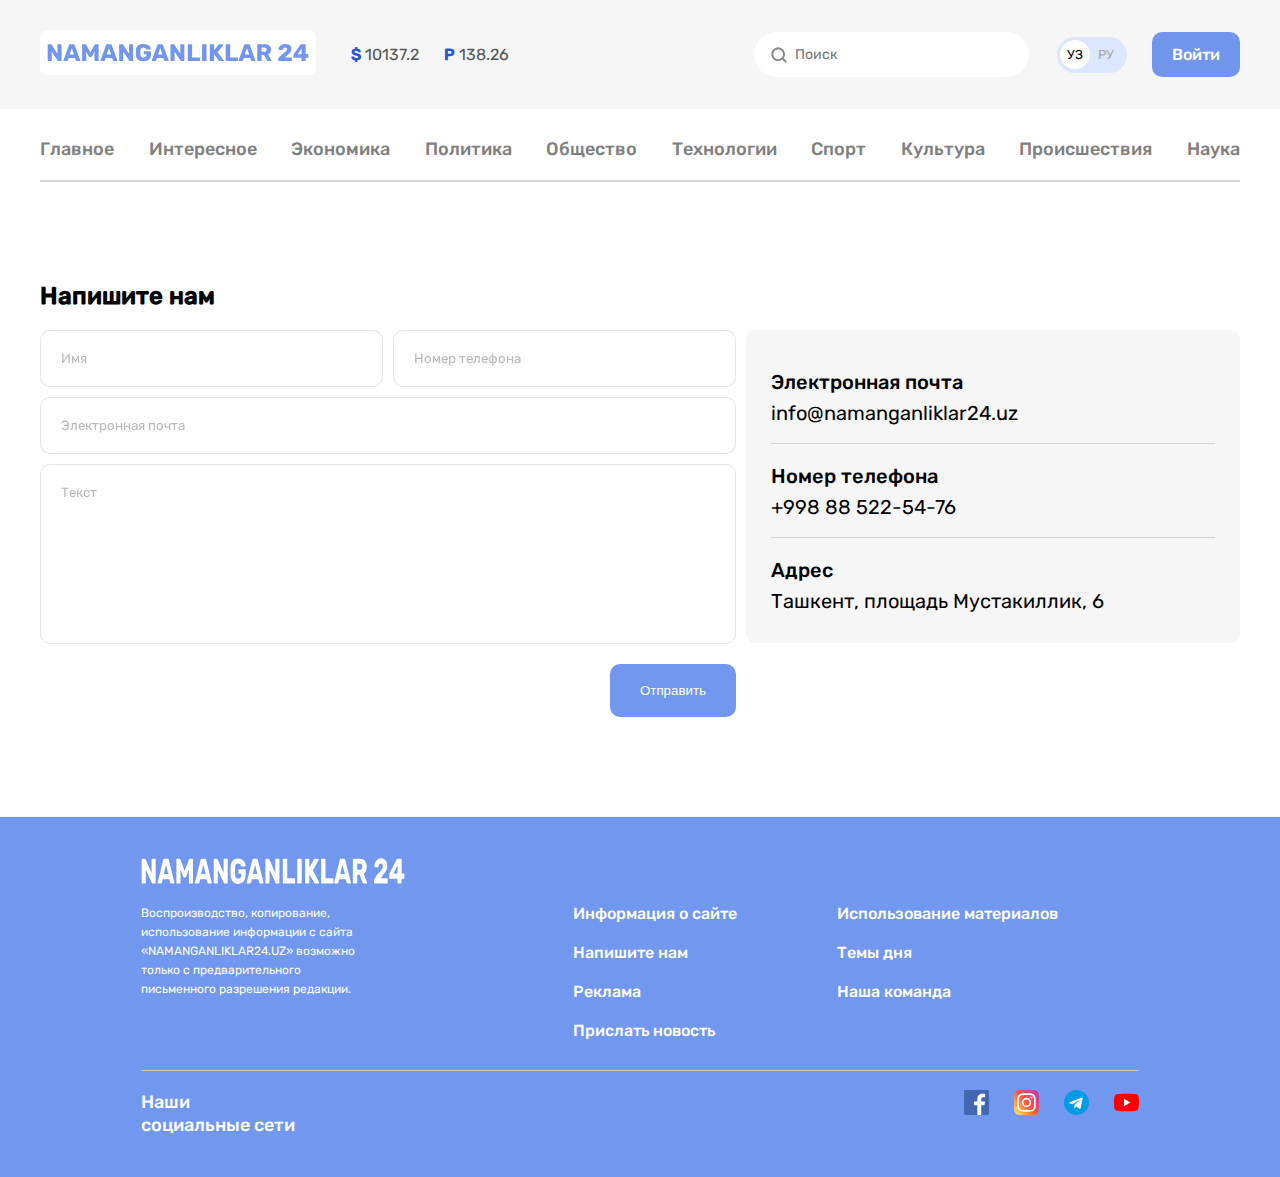
==== pagefour.html @ 18237207 "add html vs css" ====
<!DOCTYPE html>
<html lang="en">
<head>
  <meta charset="UTF-8">
  <meta http-equiv="X-UA-Compatible" content="IE=edge">
  <meta name="viewport" content="width=device-width, initial-scale=1.0">
  <link rel="stylesheet" href="./main.css">
  <title>pagefour</title>
</head>
<body>
  <!-- start heider -->
  <header class="site-header">
    <div class="header__box">
      <div class="container">
        <div class="namanganliklar__box">
          <a class="logotip__link" href="./index.html"><img class="logotip__img" src="./images/NAMANGANLIKLAR24.svg" width="276" height="45" alt="NAMANGANLIKLAR24"></a>
        
        <ul class="money__list">
          <li class="money__item money__item__add">
            <span class="money">$ </span>10137.2
          </li>
          <li class="money__item">
            <span class="money">P </span>138.26
          </li>
        </ul>
        <form class="search__box" action="https://echo.htmlacademy.ru/" method="get">
          <input class="form__input" type="search" name="search__site" aria-label="search" placeholder="Поиск">
        </form>
        <div class="language__box">
          <span class="uz">УЗ</span>
          <span class="ru">РУ</span>
        </div>
        <a class="botton__link" href="#">Войти</a>
        <!-- <button class="site__button" type="submit">Войти</button> -->
        </div>
      </div>
    </div>
    <div class="container">
      <nav class="navigation">
        <ul class="list">
          <li class="item">
            <a class="item__link" href="./index.html">Главное</a>
          </li>
          <li class="item">
            <a class="item__link" href="./pagetwo.html">Интересное</a>
          </li>
          <li class="item">
            <a class="item__link" href="#">Экономика</a>
          </li>
          <li class="item">
            <a class="item__link" href="#">Политика</a>
          </li>
          <li class="item">
            <a class="item__link" href="#">Общество</a>
          </li>
          <li class="item">
            <a class="item__link" href="./pagethere.html">Технологии</a>
          </li>
          <li class="item">
            <a class="item__link" href="#">Спорт</a>
          </li>
          <li class="item">
            <a class="item__link" href="#">Культура</a>
          </li>
          <li class="item">
            <a class="item__link" href="#">Происшествия</a>
          </li>
          <li class="item">
            <a class="item__link" href="#">Наука</a>
          </li>
        </ul>
        <hr class="site__hr">
      </nav>
    </div>
  </header>
  <!-- end heider -->
  <!-- start main  -->
  <main class="site__main">
    <!-- start section  -->
    <section class="site__section">
      <div class="container">
      <h1 class="site__title__h">site form</h1>
      <h2 class="site__title__h">site adres</h2>
      <h3 class="box__form__title">Напишите нам</h3>
      <div class="box__form">
        <form class="site__form" action="https://echo.htmlacademy.ru/" method="post">
          <input class="input__text" type="text" name="text__name" aria-label="name" placeholder="Имя" required>
          <input class="input__tel" type="tel" name="number__phone" aria-label="enter your number" placeholder="Номер телефона" required>
          <input class="input__email" type="email" name="email__site" aria-label="insertion of the Gmail" placeholder="Электронная почта" required>
          <textarea class="site__textarea" name="text__site" aria-label="enter a comment" placeholder="Текст"></textarea>
          <button class="site__button" type="submit">Отправить</button>
        </form>
        <ul class="form__list">
          <li class="form__item">
            <p class="form__item__text">Электронная почта</p>
            <a class="form__link" href="mailto:info@namanganliklar24.uz">info@namanganliklar24.uz</a>
          </li>
          <li class="form__item">
            <p class="form__item__text">Номер телефона</p> 
            <a class="form__link" href="tel:998885225476">+998 88 522-54-76</a>
          </li>
          <li class="form__item form__item__add">
            <p class="form__item__text">Адрес</p> 
            <a class="form__link form__link__add" href="https://goo.gl/maps/HYbH9EAdqCLyphsW8">Ташкент, площадь Мустакиллик, 6 </a>
          </li>
        </ul>
      </div>
      </div>
    </section>
    <!-- end section  -->
  </main>
  <!-- end main  -->
  <!-- start footer -->
<footer class="site__footer">
  <div class="container">
    <div class="footer__box">
      <img class="footer__img" src="./images/logo2.svg" width="264" height="28" alt="logotip">
      <div class="logotip__box">
      <div class="boxx">
        <p class="footer__logotip__text">Воспроизводство, копирование, использование информации с сайта «NAMANGANLIKLAR24.UZ» возможно только с предварительного письменного разрешения редакции.</p>
      </div>
      <ul class="footer__the__list">
        <li class="footer__the__item">Информация о сайте</li>
        <li class="footer__the__item">Напишите нам</li>
        <li class="footer__the__item">Реклама</li>
        <li class="footer__the__item add">Прислать новость</li>
      </ul>
      <ul class="footer__theme__list">
        <li class="footer__theme__item">Использование материалов</li>
        <li class="footer__theme__item">Темы дня</li>
        <li class="footer__theme__item item__add">Наша команда</li>
      </ul>
    </div>
    
    <!-- <hr class="footer__hr"> -->
    <div class="logotip__footer">
      <di class="footer__text__boxx">
        <p class="footer__text">Наши социальные сети</p>
      </di>
      <ul class="logotip__list">
        <li class="logotip__item">
          <a class="logotip__item__ling__footer" href="#">
            <img class="logotip__item__img__footer" src="./images/facebook2.svg" width="25" height="25" alt="facebook">
          </a>
        </li>
        <li class="logotip__item">
          <a class="logotip__item__ling__footer" href="#">
            <img class="logotip__item__img__footer" src="./images/instagram2.svg" width="25" height="25" alt="instagram">
          </a>
        </li>
        <li class="logotip__item">
          <a class="logotip__item__ling__footer" href="#">
            <img class="logotip__item__img__footer" src="./images/telegram2.svg" width="25" height="25" alt="telegram">
          </a>
        </li>
        <li class="logotip__item logotip__item__add">
          <a class="logotip__item__ling__footer" href="#">
            <img class="logotip__item__img__footer" src="./images/youtube2.svg" width="25" height="25" alt="you tube">
          </a>
        </li>
      </ul>
    </div>
    </div>
  </div>
</footer>
<!-- end footer -->
  
</body>
</html>
---- main.css ----
@font-face {
  font-family: "Rubik";
  font-weight: 400;
  font-display: swap;
  src: url("./fonts/rubik-v26-cyrillic_latin-regular.woff2") format("woff2"),
       url("./fonts/rubik-v26-cyrillic_latin-regular.woff") format("woff");
}
@font-face {
  font-family: "Rubik";
  font-weight: 500;
  font-display: swap;
  src: url("./fonts/rubik-v26-cyrillic_latin-500.woff2") format("woff2"),
       url("./fonts/rubik-v26-cyrillic_latin-500.woff") format("woff");
}

* {
  box-sizing: border-box;
}
body {
  font-family: "Rubik","Arial", sans-serif;
  font-weight: 500;
  margin: 0;
}
/* start header */
.site-header {
  padding-bottom: 40px;
}
.header__box {
  margin-bottom: 30px;
  padding: 30px 0;
  background-color: #F6F6F6;
}
.container {
  width: 1240px;
  margin-right: auto;
  margin-left: auto;
  padding-right: 20px;
  padding-left: 20px;
}
.namanganliklar__box {
  display: flex;
  align-items: center;
}
.logotip__link {
  margin-right: 35px;
}
.money__list {
  display: flex;
  margin-top: 0;
  margin-right: auto;
  margin-bottom: 0;
  padding-left: 0;
  list-style: none;
}
.money__item {
  font-weight: 400;
  line-height: 19px;
  color: #555555;
}
.money__item__add {
  margin-right: 25px;
}
.money {
  font-weight: 700;
  line-height: 19px;
  color: #2959CE;
}
.search__box {
  margin-right: 28px;
  /* display: flex; */
  /* align-items: center; */
  /* margin-right: 25px; */
  /* padding-top: 12px; */
  /* padding-right: 192px; */
  /* padding-bottom: 12px; */
  /* padding-left: 15px; */
  /* border-radius: 60px; */
  /* background-color: #fff; */
}
.form__input {
  width: 275px;
  /* height: 45px; */
  font-family: "Rubik", "Arial", sans-serif;
  font-style: normal;
  font-weight: 400;
  font-size: 14px;
  line-height: 17px;
  color: #8d8d8d;
  padding-top: 14px;
  padding-bottom: 14px;
  padding-left: 41px;
  border: none;
  background-image: url("./images/search.svg");
  background-position: 15px center;
  background-repeat: no-repeat;
  border-radius: 60px;
}
.search {
  font-weight: 400;
  font-size: 14px;
  line-height: 17px;
  color: #8D8D8D;
}
.language__box {
  width: 70px;
  height: 36px;
  display: flex;
  /* justify-content: center; */
  align-items: center;
  margin-right: 25px;
  border: 3px solid #DCE6FF;
  background-color: #DCE6FF;
  border-radius: 39px;
}
.uz {
  margin-right: 8px;
  padding-top: 7px;
  padding-right: 7px;
  padding-bottom: 7px;
  padding-left: 7px;
  font-weight: 400;
  font-size: 13px;
  line-height: 15px;
  background-color: #fff;
  border-radius: 50%;
}
.ru {
  font-weight: 400;
  font-size: 13px;
  line-height: 15px;
  color: #A6A6A6;
}
.botton__link {
  padding-top: 13px;
  padding-right: 20px;
  padding-bottom: 13px;
  padding-left: 20px;
  text-decoration: none;
  line-height: 19px;
  background-color: #7296EC;
  color: #fff;
  border-radius: 10px;
}
/* .site__button {
  line-height: 19px;
  color: #fff;
  padding-top: 13px;
  padding-right: 20px;
  padding-bottom: 13px;
  padding-left: 20px;
  background-color: #7296ec;
  border-radius: 10px;
  border: none;
} */
.navigation {
}
.list {
  display: flex;
  justify-content: space-between;
  margin-top: 0;
  margin-bottom: 20px;
  padding-left: 0;
}
.item {
  list-style: none;
}
.item__link {
  text-decoration: none;
  font-size: 18px;
  line-height: 21px;
  text-align: center;
  color: #7F7F7F;
}
.site__hr {
  margin-top: 0;
  margin-bottom: 0;
  border: 1px solid #D1D1D1;
}
/* end header */

/* start aside */
.site__aside {
}
/* end aside */

/* start section */
.section__news {
  padding-top: 50px;
  padding-bottom: 60px;
}
.site__title {
  position: absolute;
  width: 1px;
  height: 1px;
  margin: -1px;
  padding: 0;
  overflow: hidden;
  border: 0;
  clip: rect(0 0 0 0)
}
.site__news__title {
  position: absolute;
  width: 1px;
  height: 1px;
  margin: -1px;
  padding: 0;
  overflow: hidden;
  border: 0;
  clip: rect(0 0 0 0)
}
.news__list {
  display: flex;
  flex-wrap: wrap;
  justify-content: space-between;
  margin-top: 0;
  margin-bottom: 0;
  padding-left: 0;
}
.news__item {
  padding-top: 20px;
  padding-right: 18px;
  padding-bottom: 15px;
  padding-left: 17px;
  list-style: none;
  background-color: #f6f6f6;
  border-radius: 15px;
}
.news__add {
  margin-bottom: 10px;
}
.site__shooting {
  text-decoration: none;
}
.news__box {
  width: 360px;
  margin-bottom: 15px;
}
.box__tu {
  margin-bottom: 40px;
}
.news__title {
  margin-top: 0;
  margin-bottom: 10px;
  font-size: 20px;
  line-height: 26px;
  color: #000;
}
.news__text {
  margin-top: 0;
  margin-bottom: 0;
  font-weight: 400;
  font-size: 16px;
  line-height: 22px;
  color: #4A4B4C;

}
.news__img {
  margin-bottom: 15px;
}
.advertising__box {
  display: flex;
  align-items: center;
}
.advertising__img {
  margin-right: 10px;
}
.advertising__text {
  margin-right: 5px;
  font-weight: 400;
  font-size: 12px;
  line-height: 14px;
  color: #5E5F61;

}
.datetime {
  font-weight: 400;
  font-size: 12px;
  line-height: 14px;
  color: #5E5F61;

}
/* end section */

/* start article */
.site__article {
  padding-bottom: 60px;
}
.connection__box {
  width: 1050px;
  height: 100px;
  display: flex;
  justify-content: space-between;
  align-items: center;
  margin-right: auto;
  margin-left: auto;
  padding-right: 71px;
  padding-left: 29px;
  background: url("./images/bacground.png");
  background-repeat: no-repeat;
}
.connection__tu {
  width: 404px;
}
.connection {
  margin-top: 0;
  margin-bottom: 0;
  font-size: 20px;
  line-height: 26px;
}
.connection__link {
  padding-top: 13px;
  padding-right: 30px;
  padding-bottom: 13px;
  padding-left: 30px;
  text-decoration: none;
  font-size: 20px;
  line-height: 24px;
  background-color: #f78b3b;
  border-radius: 10px;
  color: #fff;
}
/* end article */

/* start section */
.World {
}
.add__world {
  padding-top: 50px;
}
.World__box {
  padding-bottom: 100px;
}
.World__title__texts {
  font-size: 24px;
  line-height: 28px;
  margin-top: 0;
  margin-bottom: 20px;
}
.list__box {
  display: flex;
  justify-content: space-between;
  margin-bottom: 17px;
}
.world__list {
  margin-top: 0;
  margin-bottom: 0;
  padding-left: 0;
}
.world__item {
  width: 797px;
  display: flex;
  margin-bottom: 10px;
  padding-top: 20px;
  padding-right: 20px;
  padding-bottom: 20px;
  padding-left: 17px;
  list-style: none;
  background: #f6f6f6;
  border-radius: 15px;
}
.world__item__add {
  margin-bottom: 0;
}
.world__items__link {
  display: block;
  text-decoration: none;
  color: #000;
}
.world__img {
  margin-right: 15px;
}
.message__box {
  width: 535px;
}
.message__title {
  margin-top: 0;
  margin-bottom: 10px;
  font-size: 20px;
  line-height: 26px;
}
.message__text {
  margin-top: 0;
  margin-bottom: 17px;
  font-weight: 400;
  line-height: 22px;
  color: #4a4b4c;
}
.logotips__box {
  display: flex;
  align-items: center;
}
.logotip__images {
  margin-right: 10px;
}
.logotips__span {
  font-weight: 400;
  font-size: 12px;
  line-height: 14px;
  color: #5E5F61;
}
.datetime {
  margin-left: 4px;
}
.Main__page__box {
}
.page__box {
  width: 393px;
  margin-bottom: 10px;
  padding-top: 20px;
  padding-right: 2px;
  /* padding-bottom: 25px; */
  padding-left: 17px;
  background: #F6F6F6;
  border-radius: 15px;
}
.main__page__box__link {
  text-decoration: none;
}
.page__title {
  margin-top: 0;
  margin-bottom: 25px;
  font-size: 24px;
  line-height: 28px;
  color: #000;
}
.page__list {
  margin-top: 0;
  margin-bottom: 10px;
  padding-left: 0;
}
.page__item {
  list-style: none;
  margin-bottom: 20px;
}
.page__item__add {
  margin-bottom: 0;
}
.page__item__link {
  text-decoration: none;
}
.title__box__text {
  margin-top: 0;
  margin-bottom: 8px;
  font-size: 18px;
  line-height: 24px;
  color: #000;
}
.datetime__box {
  margin-bottom: 20px;
}
.datetime__box__add {
  margin-bottom: 0;
}
.site__hr {
  border: 1px solid #d2d2d2;
  color: #d2d2d2;
}
.datetime__span {
  font-weight: 400;
  font-size: 13px;
  line-height: 15px;
  color: #5e5f61;
}
.datetime__main {
  font-weight: 400;
  font-size: 13px;
  line-height: 15px;
  color: #5e5f61;
}
.aside__olmos {
}
.olmos__link {
}
.olmos__img {
}
.next__link__box {
  width: 797px;
  display: flex;
  justify-content: center;
  padding-top: 17px;
  padding-bottom: 17px;
  background: #eaeaea;
  border-radius: 10px;
}
.next__link {
  text-decoration: none;
  line-height: 19px;
  color: #000;
}
/* end section */

/* start footer */
.site__footer {
  padding-top: 40px;
  padding-bottom: 40px;
  background-color: #7297ef;
}
.footer__box {
  width: 998px;
  margin-right: auto;
  margin-left: auto;
}
.footer__img {
  margin-bottom: 15px;
}
.logotip__box {
  display: flex;
  border-bottom: 1px solid #cecece;
}
.boxx {
  width: 229px;
  margin-right: 203px;
}
.footer__logotip__text {
  font-family: "Rubik", "Arial", sans-serif;
  font-weight: 400;
  font-size: 12px;
  line-height: 19px;
  margin-top: 0;
  margin-bottom: 0;
  color: #fff;
}
.footer__the__list {
  margin-top: 0;
  margin-right: 100px;
  margin-bottom: 0;
  padding-left: 0;
  list-style: none;
}
.footer__the__item {
  line-height: 19px;
  margin-bottom: 20px;
  color: #fff;
}
.footer__the__item__link {
  text-decoration: none;
  color: #fff;
}
.add {
  margin-bottom: 30px;
}
.footer__theme__list {
  margin-top: 0;
  margin-bottom: 0;
  padding-left: 0;
  list-style: none;
}
.footer__theme__item {
  line-height: 19px;
  margin-bottom: 20px;
  color: #fff;
}
.item__add {
  margin-bottom: 0;
}
.logotip__footer {
  display: flex;
  justify-content: space-between;
  align-items: center;
}
.footer__text__boxx {
  width: 161px;
  display: flex;
}
.footer__text {
  font-size: 18px;
  line-height: 23px;
  margin-top: 20px;
  margin-bottom: 0;
  color: #fff;
}
.logotip__list {
  display: flex;
  margin-top: 0;
  margin-bottom: 0;
  padding-left: 0;
}
.logotip__item {
  margin-right: 25px;
  list-style: none;
}
.logotip__item__add {
  margin-right: 0;
}
.logotip__item__ling__footer {
}
.logotip__item__img__footer {
}
/* end footer */


/* --/--/--/--/--/--/--/--/ */
.World {
  padding-bottom: 100px;
}
.world__box__pagethere {
}
.pagethere__box {
  display: flex;
  justify-content: space-between;
  margin-bottom: 60px;
}
.world__box__page {
  width: 797px;
  padding-bottom: 50px;
  border-bottom: 1px solid #d2d2d2;
}
.logotip__boxx {
  display: flex;
  align-items: center;
  margin-bottom: 30px;
}
.logotip__images {
}
.logotips__span {
}
.datetime {
}
.pagethere__title {
  margin-top: 0;
  margin-bottom: 20px;
  font-size: 26px;
  line-height: 36px;
}
.site__pagethere__img {
  margin-bottom: 25px;
}
.page__text {
  font-family: "Rubik", "Arial", sans-serif;
  font-weight: 400;
  font-size: 20px;
  line-height: 30px;
  margin-top: 0;
  margin-bottom: 24px;
}
.add__pagethere {
  margin-bottom: 0;
}
.pagethere__title__addd {
  font-size: 24px;
  line-height: 28px;
  margin-top: 0;
  margin-bottom: 20px;
}
.pagethere__list {
  display: flex;
  justify-content: space-between;
  margin-top: 0;
  margin-bottom: 0;
  padding-left: 0;
}
.pagethere__item {
  /* width: 346px; */
  list-style: none;
  margin-right: 10px;
  padding-top: 20px;
  padding-right: 18px;
  padding-bottom: 15px;
  padding-left: 17px;
  background-color: #f6f6f6;
  border-radius: 15px;

}
.pagethere__item__title {
  font-size: 20px;
  line-height: 26px;
  margin-top: 0;
  margin-bottom: 10px;
}
.pagethere__item__text__box {
  width: 354px;
  margin-bottom: 20px;
}
.pagethere__item__text {
  font-family: "Rubik", "Arial", sans-serif;
  font-weight: 400;
  line-height: 22px;
  margin-top: 0;
  margin-bottom: 0;
  color: #4a4b4c;
}
.logotip__add {
  margin-bottom: 0;
}
.page__item {
  margin-bottom: 20px;
}
.datetime__box {
  margin-bottom: 20px;
}

/* --/--/--/--/--/--/--/--/--/--/-/--/--/--/-- */
.site__title__h {
  position: absolute;
  width: 1px;
  height: 1px;
  margin: -1px;
  padding: 0;
  overflow: hidden;
  border: 0;
  clip: rect(0 0 0 0)
}
.site__section {
  padding-top: 60px;
  padding-bottom: 100px;
}
.site__title__h {
}
.box__form {
  display: flex;
  justify-content: space-between;
  align-items: flex-start;
}
.box__form__title {
  font-size: 24px;
  line-height: 28px;
  margin-top: 0;
  margin-bottom: 20px;
}
.site__form {
  width: 696px;
  /* height: 290px; */
  display: flex;
  flex-wrap: wrap;
}
.input__text {
  width: 343px;
  font-family: "Rubik", "Arial", sans-serif;
  font-weight: 400;
  line-height: 19px;
  margin-right: 10px;
  margin-bottom: 10px;
  padding-top: 18px;
  padding-right: 291px;
  padding-bottom: 18px;
  padding-left: 20px;
  color: #000;
  border: 1px solid rgba(0, 0, 0, 0.2);
  border-radius: 10px;
  opacity: 0.5;
}
.input__tel {
  width: 343px;
  font-family: "Rubik", "Arial", sans-serif;
  font-weight: 400;
  line-height: 19px;
  margin-bottom: 10px;
  padding-top: 18px;
  padding-right: 194px;
  padding-bottom: 18px;
  padding-left: 20px;
  color: #000;
  border: 1px solid rgba(0, 0, 0, 0.2);
  border-radius: 10px;
  opacity: 0.5;
}
.input__email {
  width: 696px;
  font-family: "Rubik", "Arial", sans-serif;
  font-weight: 400;
  line-height: 19px;
  margin-bottom: 10px;
  padding-top: 18px;
  padding-right: 526px;
  padding-bottom: 18px;
  padding-left: 20px;
  color: #000;
  border: 1px solid rgba(0, 0, 0, 0.2);
  border-radius: 10px;
  opacity: 0.5;
}
.site__textarea {
  width: 696px;
  height: 180px;
  font-family: "Rubik", "Arial", sans-serif;
  font-weight: 400;
  line-height: 19px;
  margin-bottom: 20px;
  padding-top: 18px;
  padding-left: 20px;
  resize: none;
  color: #000;
  border: 1px solid rgba(0, 0, 0, 0.2);
  border-radius: 10px;
  opacity: 0.5;
}
.site__button {
  line-height: 19px;
  margin-left: auto;
  padding-top: 17px;
  padding-right: 30px;
  padding-bottom: 17px;
  padding-left: 30px;
  color: #fff;
  background-color: #7297ef;
  border-radius: 10px;
  border: none
}
.form__list {
  width: 494px;
  margin-top: 0;
  margin-bottom: 0;
  padding-top: 40px;
  padding-bottom: 30px;
  padding-left: 25px;
  background-color: #f6f6f6;
  border-radius: 10px;
}
.form__item {
  width: 444px;
  font-size: 20px;
  line-height: 24px;
  margin-bottom: 20px;
  list-style: none;
  border-bottom: 1px solid #d2d2d2;
}
.form__item__add {
  margin-bottom: 0;
  border: none;
}
.form__link {
  display: inline-block;
  font-family: "Rubik", "Arial", sans-serif;
  font-weight: 400;
  line-height: 19px;
  margin-bottom: 20px;
  text-decoration: none;
  color: #000;
}
.form__link__add {
  margin-bottom: 0;
}
.form__item__text {
  font-size: 20px;
  line-height: 24px;
  margin-top: 0;
  margin-bottom: 7px;
}
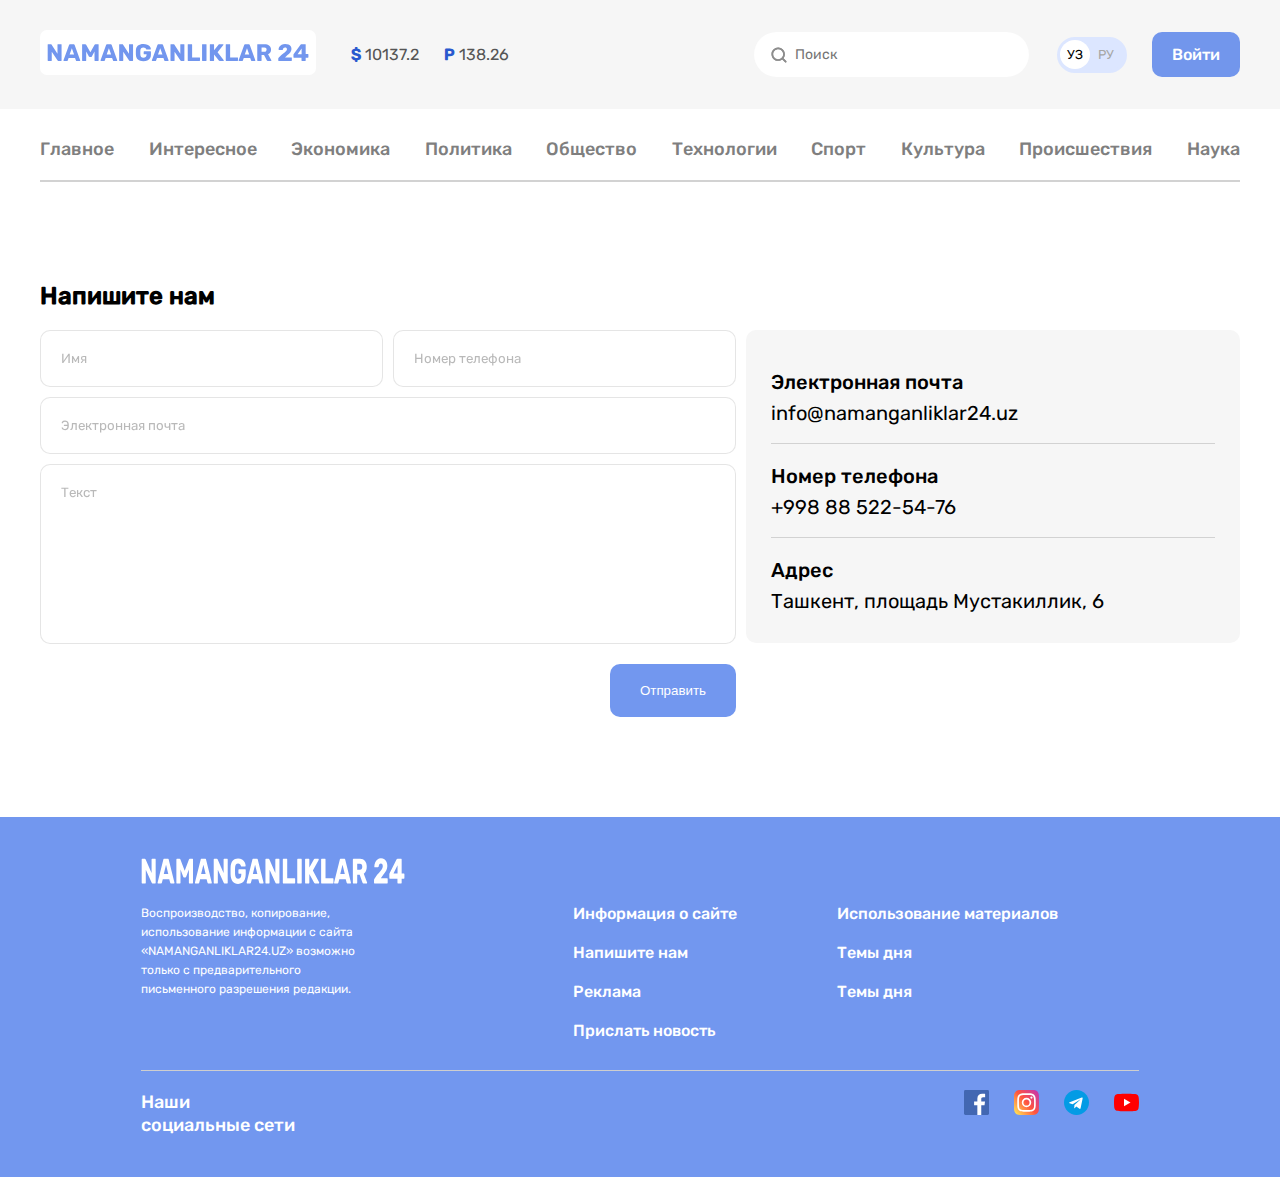
==== commit fb81e4b8: "hover vs activ" ====
--- a/pagefour.html
+++ b/pagefour.html
@@ -8,8 +8,8 @@
   <title>pagefour</title>
 </head>
 <body>
-  <!-- start heider -->
-  <header class="site-header">
+   <!-- start heider -->
+   <header class="site-header">
     <div class="header__box">
       <div class="container">
         <div class="namanganliklar__box">
@@ -74,6 +74,7 @@
     </div>
   </header>
   <!-- end heider -->
+
   <!-- start main  -->
   <main class="site__main">
     <!-- start section  -->
@@ -110,7 +111,7 @@
     <!-- end section  -->
   </main>
   <!-- end main  -->
-  <!-- start footer -->
+<!-- start footer -->
 <footer class="site__footer">
   <div class="container">
     <div class="footer__box">
@@ -120,15 +121,15 @@
         <p class="footer__logotip__text">Воспроизводство, копирование, использование информации с сайта «NAMANGANLIKLAR24.UZ» возможно только с предварительного письменного разрешения редакции.</p>
       </div>
       <ul class="footer__the__list">
-        <li class="footer__the__item">Информация о сайте</li>
-        <li class="footer__the__item">Напишите нам</li>
-        <li class="footer__the__item">Реклама</li>
-        <li class="footer__the__item add">Прислать новость</li>
+        <li class="footer__the__item"><a class="footer__the__item__link" href="#">Информация о сайте</a></li>
+        <li class="footer__the__item"><a class="footer__the__item__link" href="./pagefour.html">Напишите нам</a></li>
+        <li class="footer__the__item"><a class="footer__the__item__link" href="#">Реклама</a></li>
+        <li class="footer__the__item add"><a class="footer__the__item__link" href="#">Прислать новость</a></li>
       </ul>
       <ul class="footer__theme__list">
-        <li class="footer__theme__item">Использование материалов</li>
-        <li class="footer__theme__item">Темы дня</li>
-        <li class="footer__theme__item item__add">Наша команда</li>
+        <li class="footer__theme__item"><a class="footer__the__item__link" href="#">Использование материалов</a></li>
+        <li class="footer__theme__item"><a class="footer__the__item__link" href="#">Темы дня</a></li>
+        <li class="footer__theme__item item__add"><a class="footer__the__item__link" href="#">Темы дня</a></li>
       </ul>
     </div>
     
